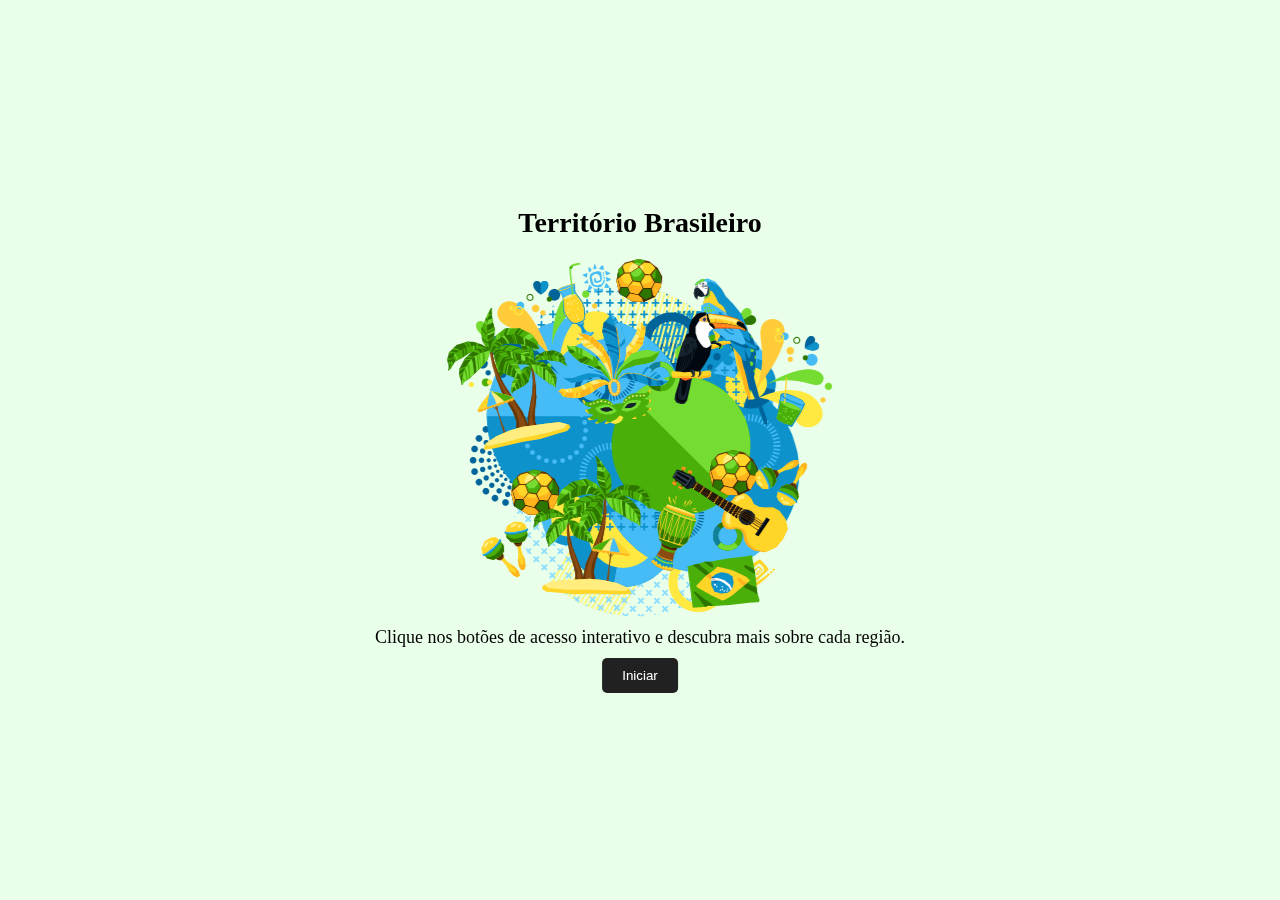
==== index.html @ b42e90a9 "init" ====
<!DOCTYPE html>
<html>
<head>
    <meta charset="UTF-8">
    <meta name="viewport" content="width=device-width, initial-scale=1.0">
    <title>Território Brasileiro</title>
    <link rel="stylesheet" href="css/index.css">
</head>
<body>
    <div class="container">
        <h1>Território Brasileiro</h1>
        <img src="/images/Capa.png" alt="Imagem de capa">
        <div class="text">
            <p>Clique nos botões de acesso interativo e descubra mais sobre cada região.</p>
        </div>
        <div class="button">
            <a href="map.html">
                <button id="button-iniciar">Iniciar</button>
            </a>
        </div>

    </div>
</body>
</html>
---- css/index.css ----
body {
    height: 100%;
    margin: 0;
    padding: 0;
    background-color: #E9FFE9;
    
  }

  .container {
    position: fixed;
    top: 50%;
    left: 50%;
    transform: translate(-50%, -50%);
    max-width: 100%;
    padding: 20px;
    box-sizing: border-box;
  }

  h1 {
    text-align: center;
    font-size: 28px;
    margin-top: 0;
  }

  img {
    max-width: 100%;
    height: auto;
    margin-top: 20px;
    display: block; 
    margin-left: auto; 
    margin-right: auto; 
  }

  p {
    text-align: center;
    font-size: 18px;
    margin: 10px 0;
  }
  .button {
    display: flex;
    justify-content: center;
    align-items: center;
  }

  #button-iniciar {
    background-color: #212121; 
    color: white; 
    border-radius: 5px; 
    padding: 10px 20px; 
    border: none;
  }
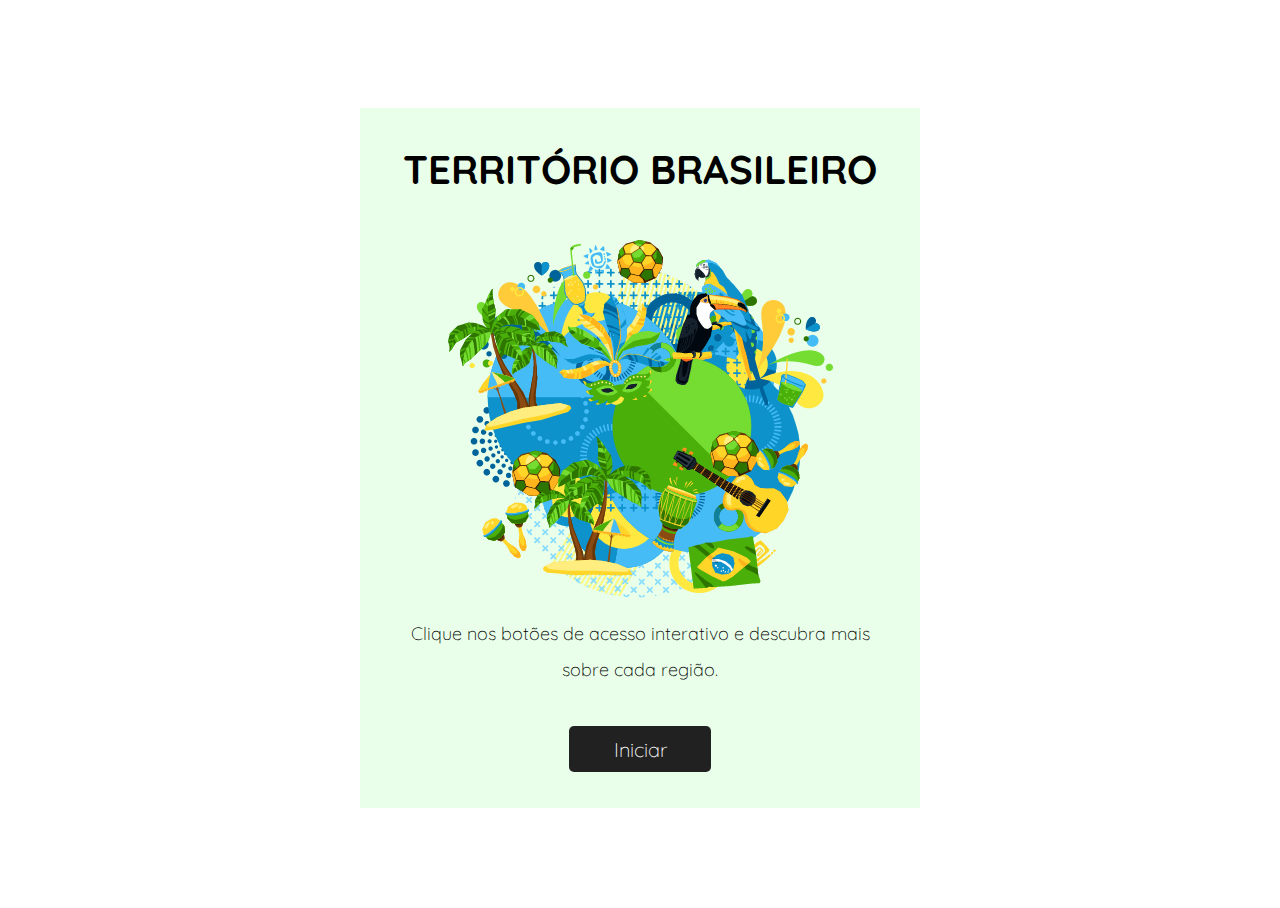
==== commit ab9153bf: "pagina index responsiva e estilizada" ====
--- a/index.html
+++ b/index.html
@@ -5,10 +5,13 @@
     <meta name="viewport" content="width=device-width, initial-scale=1.0">
     <title>Território Brasileiro</title>
     <link rel="stylesheet" href="css/index.css">
+    <link rel="preconnect" href="https://fonts.googleapis.com">
+    <link rel="preconnect" href="https://fonts.gstatic.com" crossorigin>
+    <link href="https://fonts.googleapis.com/css2?family=Quicksand:wght@600;700&family=Work+Sans:wght@100;400;700&display=swap" rel="stylesheet">
 </head>
 <body>
     <div class="container">
-        <h1>Território Brasileiro</h1>
+        <h1>TERRITÓRIO BRASILEIRO</h1>
         <img src="/images/Capa.png" alt="Imagem de capa">
         <div class="text">
             <p>Clique nos botões de acesso interativo e descubra mais sobre cada região.</p>
--- a/css/index.css
+++ b/css/index.css
@@ -1,24 +1,28 @@
+html, body {
+  height: 100%;
+}
+
 body {
-    height: 100%;
-    margin: 0;
-    padding: 0;
-    background-color: #E9FFE9;
-    
-  }
+  display: flex;
+  align-items: center;
+  justify-content: center;
+}
 
-  .container {
-    position: fixed;
-    top: 50%;
-    left: 50%;
-    transform: translate(-50%, -50%);
-    max-width: 100%;
-    padding: 20px;
-    box-sizing: border-box;
-  }
-
+.container {
+  display: flex;
+  flex-direction: column;
+  align-items: center;
+  justify-content: center;
+  text-align: center;
+  width: 560px;
+  height: 700px;
+  background-color: #E9FFE9;
+}
+  
   h1 {
     text-align: center;
-    font-size: 28px;
+    font-family: 'Quicksand', sans-serif;
+    font-size: 40px;
     margin-top: 0;
   }
 
@@ -33,19 +37,26 @@
 
   p {
     text-align: center;
+    font-family: 'Quicksand', sans-serif;
+    font-weight: 300;
     font-size: 18px;
-    margin: 10px 0;
-  }
-  .button {
-    display: flex;
-    justify-content: center;
-    align-items: center;
+    margin-left: 50px;
+    margin-right: 50px;
+    line-height: 2;
   }
 
+  .button {
+    margin-top: 20px;
+    text-align: center;
+  }
   #button-iniciar {
+    font-family: 'Quicksand', sans-serif;
+    font-size: 20px;
+    font-weight: 100;
     background-color: #212121; 
     color: white; 
     border-radius: 5px; 
-    padding: 10px 20px; 
+    width: 142px;
+    height: 46px;
     border: none;
   }